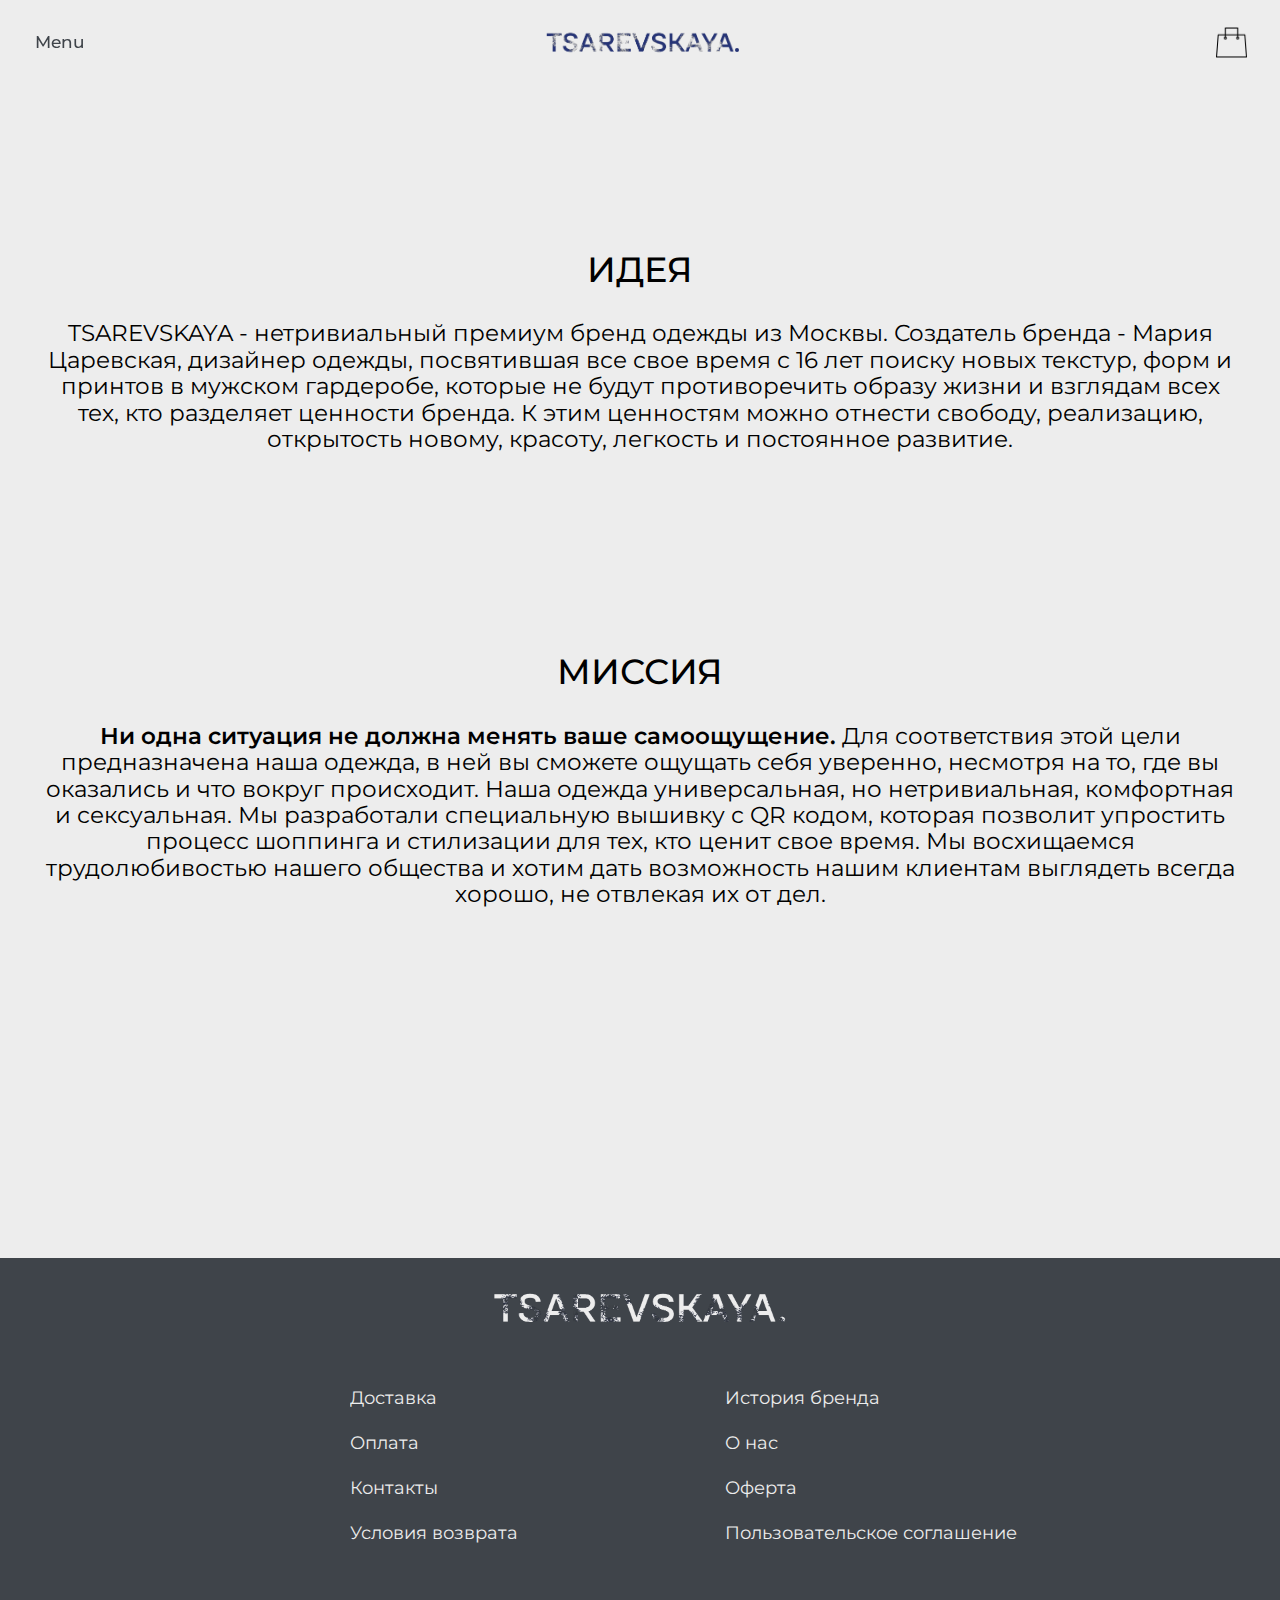
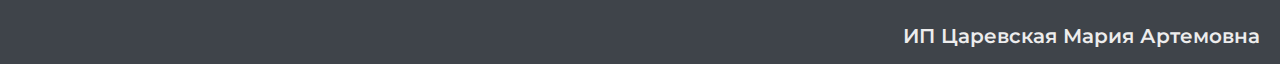
==== about-us-page/index.html @ e5c16aaf "com" ====
<!DOCTYPE html>
<html>
<head>
<title>Tsarevskaya</title>
<!-- Шрифты. -->
<link rel="preconnect" href="https://fonts.googleapis.com">
<link rel="preconnect" href="https://fonts.gstatic.com" crossorigin>
<link href="https://fonts.googleapis.com/css2?family=Montserrat:wght@300;400;500;600;700;800&display=swap" rel="stylesheet">
<!-- Сброс стилей -->
<link rel="stylesheet" href="../general/reset.css">
<!-- Общие стили -->
<link rel="stylesheet" type="text/css" href="../general/main-footer-style.css">
<link rel="stylesheet" type="text/css" href="../general/main-footer-adapt.css">
<!-- Мои стили. -->
<link rel="stylesheet" href="style.css">
<!-- Адаптив -->
<link rel="stylesheet" href="adapt.css">
<!-- Корректное отображение на разных устройствах. -->
<meta name="viewport" content="width=device-width, initial-scale=1.0, maximum-scale=1.0, user-scalable=no">

</head>
<body>
    <div class="test-wrapper"></div>
    <!-- Обёртка меню. -->
    <div class="nav-wrapper">
        <div class="nav">
            <!-- Полоска меню. -->
            <div class="nav1">
                <!-- Кнопка меню. -->
                <div class="nav__menu-button blobk" id="menu"><div><span>Menu</span></div></div>
                <!-- Логотип -->
                <a href="../main-page/index.html" class="nav1__logo-ref" >
                    <div class="nav1__logo"></div> 
                    <div class="nav1__dot"></div>
                </a>
                <!-- Кнопка корзина -->
                <a href="" id="shopping-bag"><div class="nav1__shopping-bag"></div></a>
            </div>
            <!-- Выпадающая менюшка. -->
            <div class="nav__drop-menu blobk" id="drop-menu">
                <div class="drop-menu__list">
                    <a href="../clothes-page/index.html"><span>Capsule</span></a>
                    <a href="../clothes-page/index.html"><span>Одежда</span></a>
                    <a href=""><span>Аксессуары</span></a>
                    <a href="../clothes-page/index.html"><span>New</span></a>
                    <a href=""><span>Стилизация</span></a>
                    <a href="../about-us-page/index.html"><span>О нас</span></a>
                </div>
            </div>
        </div>
    </div>


    <div class="space"></div>
     <!-- Обертка для миссия, ценности, идея -->
     <div class="info-main-wrapper">
        <div class="info-wrapper">
             <!-- Идея -->
             <div class="info__mission element-animation">
                <div class="info__mission__title"><h2>Идея</h2></div>
                <div class="info__mission__text">
                    <p>
                        TSAREVSKAYA - нетривиальный премиум бренд одежды из Москвы. Создатель бренда
                         - Мария Царевская, дизайнер одежды, посвятившая все свое время с 16 лет поиску новых текстур, 
                         форм и принтов в мужском гардеробе, которые не будут противоречить образу жизни и взглядам всех 
                         тех, кто разделяет ценности бренда. К этим ценностям можно отнести свободу, реализацию, 
                         открытость новому, красоту, легкость и постоянное развитие.
                    </p>
                </div>
            </div>

            <!-- Миссия -->
            <div class="info__mission element-animation">
                <div class="info__mission__title"><h2>Миссия</h2></div>
                <div class="info__mission__text">
                    <p>
                        <span>Ни одна ситуация не должна менять ваше самоощущение.</span>
                        Для соответствия этой цели предназначена наша одежда, в ней вы сможете ощущать 
                        себя уверенно, несмотря на то, где вы оказались и что вокруг происходит. Наша одежда 
                        универсальная, но нетривиальная, комфортная и сексуальная.  
                        Мы разработали специальную вышивку с QR кодом, которая позволит упростить процесс
                         шоппинга и стилизации для тех, кто ценит свое время. Мы восхищаемся трудолюбивостью
                          нашего общества и хотим дать возможность нашим клиентам выглядеть всегда хорошо, не отвлекая их от дел.
                    </p>
                </div>
            </div>
        </div>
    </div>

    <!-- Подвал -->
    <div class="footer">
        <a href="" class="footer__logo"></a>
        <div class="footer__refs">
            <div><a href="">Доставка</a></div>
            <div><a href="">Оплата</a></div>
            <div><a href="">Контакты</a></div>
            <div><a href="">Условия возврата</a></div>
            <div><a href="">История бренда</a></div>
            <div><a href="">О нас</a></div>
            <div><a href="">Оферта</a></div>
            <div><a href="">Пользовательское соглашение</a></div>
        </div>
        <div class="footer__ceo-name"><h2>ИП Царевская Мария Артемовна</h2></div>
    </div>

 

    <!-- JQuery -->
    <script src="../jquery-full/jquery-3.7.1-full.js"></script>
    <!-- Общий js -->
    <script src="../general/main-footer-js.js"></script>
    <!-- Main -->
    <script type="text/javascript" src="main.js"></script>

</body>
</html>
---- general/main-footer-style.css ----
/* Сброс стилей */
body{
    margin: 0;
    background-color: rgb(237, 237, 237);
    position: relative;
}


/* Навигация по сайту */
.nav-wrapper{
    margin-top: 15px;
    width: 100%;
    position: fixed;
    z-index: 10;
    display: flex;
    justify-content: center; 
}
.nav{
    margin: 0 20px;
    width: 100%;
    backdrop-filter: blur(135px);
    -webkit-backdrop-filter: blur(135px);
    border-radius: 20px;
    max-width: 1300px;
    overflow: hidden;
}
.nav:hover {
    background-color: rgba(0, 0, 0, 0.025);
}
.nav1{
    width: 100%;
    height: 56px;
    overflow: hidden;
    position: relative;
}
.nav__menu-button {
    display: flex;
    width: 80px;
    height: 100%;
    align-items: center;
    justify-content: center;
    font-family: 'Montserrat', sans-serif;
    font-size: 17px;
    font-weight: 500;
    color: rgba(63, 68, 74, 1);
    float: left;
}
.nav__menu-button:hover div {
    background-color: rgba(0, 0, 0, 0.15);
}
.test-wrapper {
    position: absolute;
    width: 100%;
    height: 100%;
    z-index: -1;
}
.nav__menu-button div {
    width: calc(100% - 8px);
    height: calc(100% - 8px);
    border-radius: 16px;
    display: flex;
    align-items: center;
    justify-content: center;
    user-select: none; 
}

.nav1__logo-ref {
    display: block;
    position: relative;
    width: 200px;
    height: 100%;
    position: absolute;
    left: calc(50% - 100px);
}
.nav1__logo {
    width: 100%;
    height: 100%;
    background-image: url(../images/main-logo-dotless.png);
    background-position: center;
    background-repeat: no-repeat;
    background-size: 95%;
    position: absolute;
    bottom: 0px;
    transition: 0.2s;
}
.nav1__dot {
    position: absolute;
    width: 4px;
    height: 4px;
    border-radius: 100%;
    background-color: rgb(38, 52, 118);
    transition: 0.2s;
    right: 1px;
    bottom: 19px;
    z-index: 12;
}

#shopping-bag {
    width: 56px;
    height: 56px;
    display: flex;
    align-items: center;
    justify-content: center;
    float: right;
}
.nav1__shopping-bag {
    width: 48px;
    height: 48px;
    border-radius: 16px;
    background-image: url(../images/shopping-bag-icon.png);
    background-position: center;
    background-repeat: no-repeat;
    background-size: 65%;
}
#shopping-bag:hover .nav1__shopping-bag{
    background-color: rgba(0, 0, 0, 0.2);
}

/* Выпадающее меню */
.nav__drop-menu {
    width: 100%;
    display: none;
}
.open-menu {
    display: flex;
    align-items: center;
    justify-content: center;
}
.drop-menu__list {
    width: 100%;
    display: grid;
    grid-template-columns: repeat(2, 1fr);
    grid-template-rows: repeat(3, 1fr);
    grid-auto-flow: column;
    background-color: rgba(0, 0, 0, 0.15);
    margin: 5px;
    border-radius: 15px;
    padding: 5px;
    max-height: calc(100vh - 100px);
    overflow: scroll;
}
.drop-menu__list::-webkit-scrollbar {
    display: none;
}
.drop-menu__list > a {
    border-radius: 5px;
    background-color: rgba(0, 0, 0, 0.1);
    padding: 1em;
    margin: 10px;
    border-radius: 12px;
    color: rgb(237, 237, 237); 
    text-decoration: none;
    font-family: 'Montserrat', sans-serif;
    font-size: 20px;
    font-weight: 500;
    text-align: center;
    transition: 0.2s;
}
.drop-menu__list > a span {
    position: relative;
}
.drop-menu__list a:nth-child(3) span::before,
.drop-menu__list a:nth-child(5) span::before {
    content: ' ';
    position: absolute;
    width: 100%;
    height: 2px;
    background-color: rgb(38, 52, 118);
    top: calc(50% + 1px);
}
.drop-menu__list > a:hover {
    transform: scale(1.03);
    background-color: rgba(0, 0, 0, 0.15);
}





/* Footer */
.footer {
    width: 100%;
    display: flex;
    flex-direction: column;
    justify-content: center;
    align-items: center;
    background-color: rgba(63, 68, 74, 1);
    margin-top: 400px;
}
.footer__logo {
    display: block;
    width: 300px;
    height: 100px;
    background-image: url(../images/main-logo-invert.png);
    background-position: center;
    background-repeat: no-repeat;
    background-size: 100%;
    margin-bottom: 20px;
}
.footer__refs {
    width: 100%;
    max-width: 750px;
    margin-left: 150px;
    /* background-color: red; */
    display: grid;
    grid-template-columns: repeat(2, 1fr);
    grid-template-rows: repeat(4, 1fr);
    grid-auto-flow: column;
}
.footer__refs div {
    margin: 10px;
}
.footer__refs a {
    text-decoration: none;
    color: rgb(237, 237, 237);
    position: relative;
    font-family: 'Montserrat', sans-serif;
    font-weight: 400;
    font-size: 18px;
    position: relative;
    overflow: hidden;
    display: inline-block;
}
.footer__refs a::before {
    position: absolute;
    content: ' ';
    width: 100%;
    height: 1px;
    background-color: rgb(237, 237, 237);
    bottom: 1px;
    left: -100%;
    transition: 0.2s;
}
.footer__refs a:hover::before {
    left: 0;
}
.footer__ceo-name {
    width: 100%;
    max-width: 1400px;
    padding: 0 20px;
    margin-top: 50px;
    box-sizing: border-box;
}
.footer__ceo-name h2 {
    float: right;
    font-family: 'Montserrat', sans-serif;
    font-weight: 600;
    font-size: 20px;
    color: rgb(237, 237, 237);
}
---- general/main-footer-adapt.css ----
@media screen and (max-width: 1440px) {
    .footer {
        margin-top: 300px;
    }
}
@media screen and (max-width: 1024px) {
    .footer {
        margin-top: 200px;
    }
    .footer__refs {
        max-width: 650px;
        margin-left: 100px;
    }
    .footer__refs a {
        font-size: 16px;
    }
    .footer__ceo-name {
        margin-top: 30px;
    }
    .footer__ceo-name h2 {
        font-size: 18px;
    }
}
@media screen and (max-width: 786px) {
    .nav__menu-button:hover div {
        background-color: rgba(0, 0, 0, 0);
    }
    .footer__refs {
        grid-template-columns: repeat(1, 1fr);
        grid-template-rows: repeat(8, 1fr);
        margin-left: 0;
    }
    .footer__refs div {
        text-align: center;
        margin: 10px 0;
    }
}
@media screen and (max-width: 425px) {
    .nav {
        margin:  0 10px;
    }
    .nav1__logo-ref {
        width: 150px;
        left: calc(50% - 75px);
    }
    .drop-menu__list {
        grid-template-columns: repeat(1, 1fr);
        grid-template-rows: repeat(6, 1fr);
    }
    .footer__logo {
        width: 200px;
        height: 70px;
        margin-bottom: 10px;
    }
    .footer__refs a {
        font-size: 14px;
    }
    .footer__ceo-name {
        padding: 0 10px;
    }
    .footer__ceo-name h2 {
        font-size: 15px;
    }
}
---- about-us-page/style.css ----
/* Пустой блок */
.space {
    width: 100%;
    height: 250px;
}

/* Блоки миссия, ценности, идея */

/* Блок миссия, идея */
.info-main-wrapper {
    width: 100%;
    display: flex;
    justify-content: center;
    margin-top: 0px;
}
.info-wrapper {
    width: 100%;
    max-width: 1200px;
    display: inline-block;
    padding: 0 20px;
}
.info__mission {
    width: 100%;
    font-family: 'Montserrat', sans-serif;
    margin-bottom: 200px;
}
.info__mission__title {
    display: flex;
    align-items: center;
    justify-content: center;
}
.info__mission__title>h2 {
    font-weight: 500;
    font-size: 35px;
    text-transform: uppercase;
    padding: 0;
    margin: 0;
    margin-bottom: 30px;
}
.info__mission__text>p {
    padding: 0;
    margin: 0;
    font-size: 23px;
    text-align: center;
}
.info__mission__text span {
    font-weight: 600;
}

/* Анимация при скроле */
.element-animation {
    opacity: 0;
    transform: translateY(-100px);
}
  
.element-animation.element-show {
    opacity: 1;
    transition: all 1s;
    transform: translateY(0%);
}

.footer {
    margin-top: 150px;
}
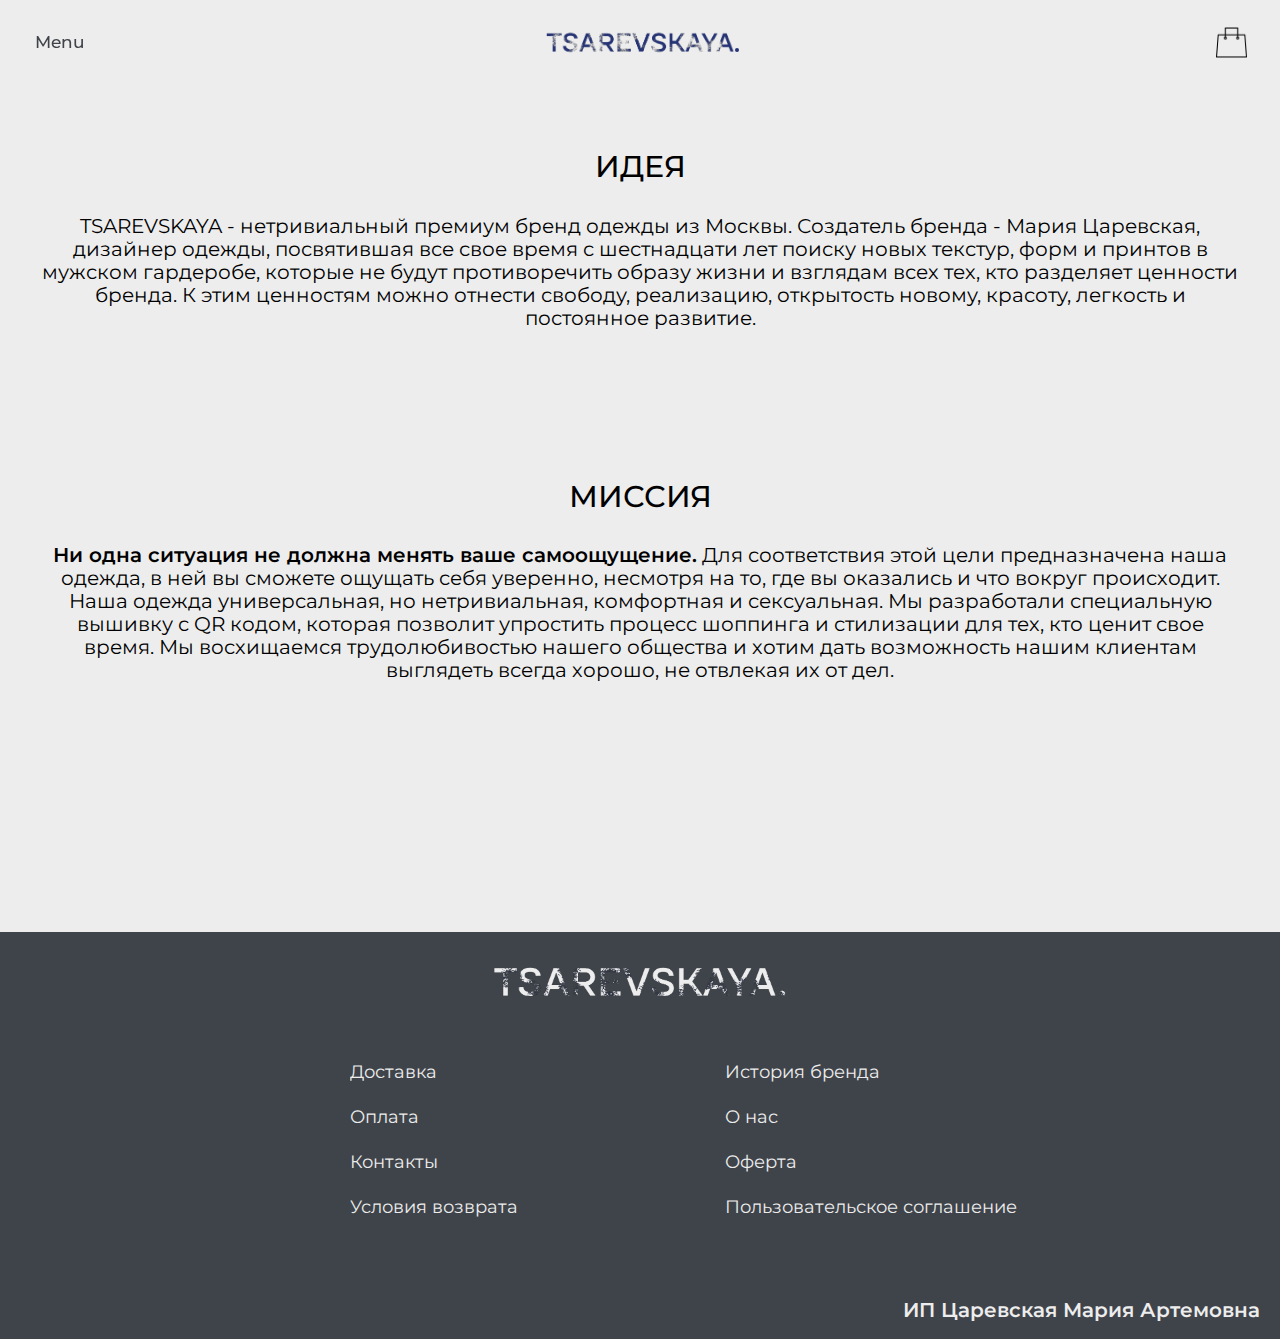
==== commit 0de1bd39: "com" ====
--- a/about-us-page/index.html
+++ b/about-us-page/index.html
@@ -27,24 +27,44 @@
             <!-- Полоска меню. -->
             <div class="nav1">
                 <!-- Кнопка меню. -->
-                <div class="nav__menu-button blobk" id="menu"><div><span>Menu</span></div></div>
+                <div class="nav__menu-button" id="menu"><div><span>Menu</span></div></div>
                 <!-- Логотип -->
                 <a href="../main-page/index.html" class="nav1__logo-ref" >
                     <div class="nav1__logo"></div> 
                     <div class="nav1__dot"></div>
                 </a>
                 <!-- Кнопка корзина -->
-                <a href="" id="shopping-bag"><div class="nav1__shopping-bag"></div></a>
+                <a href="../form-page/index.html" id="shopping-bag"><div class="nav1__shopping-bag"></div></a>
             </div>
             <!-- Выпадающая менюшка. -->
-            <div class="nav__drop-menu blobk" id="drop-menu">
-                <div class="drop-menu__list">
+            <div class="nav__drop-menu" id="drop-menu">
+                <!-- <div class="drop-menu__list">
                     <a href="../clothes-page/index.html"><span>Capsule</span></a>
                     <a href="../clothes-page/index.html"><span>Одежда</span></a>
                     <a href=""><span>Аксессуары</span></a>
                     <a href="../clothes-page/index.html"><span>New</span></a>
                     <a href=""><span>Стилизация</span></a>
                     <a href="../about-us-page/index.html"><span>О нас</span></a>
+                </div> -->
+                <div class="drop-menu-wrapper">
+                    <div class="drop-menu-first-wrapper">
+                        <div class="drop-menu-first">
+                            <div class="drop-menu-first__refs-wrapper">
+                                <div class="drop-menu-first__refs">
+                                    <a><span>Capsule</span></a>
+                                    <a href="../clothes-page/index.html"><span>Одежда</span></a>
+                                    <a href="../form-page/index.html"><span>Аксессуары</span></a>
+                                </div>
+                            </div>
+                        </div>
+                    </div>
+                    <div class="drop-menu-second-wrapper">
+                        <div class="drop-menu-second">
+                            <a href="../clothes-page/index.html"><span>New</span></a>
+                            <a href="../form-page/index.html"><span>Cтилизация</span></a>
+                            <a href="../about-us-page/index.html"><span>О нас</span></a>
+                        </div>
+                    </div>
                 </div>
             </div>
         </div>
@@ -52,7 +72,7 @@
 
 
     <div class="space"></div>
-     <!-- Обертка для миссия, ценности, идея -->
+     <!-- Обертка для идея, миссия -->
      <div class="info-main-wrapper">
         <div class="info-wrapper">
              <!-- Идея -->
@@ -61,7 +81,7 @@
                 <div class="info__mission__text">
                     <p>
                         TSAREVSKAYA - нетривиальный премиум бренд одежды из Москвы. Создатель бренда
-                         - Мария Царевская, дизайнер одежды, посвятившая все свое время с 16 лет поиску новых текстур, 
+                         - Мария Царевская, дизайнер одежды, посвятившая все свое время с шестнадцати лет поиску новых текстур, 
                          форм и принтов в мужском гардеробе, которые не будут противоречить образу жизни и взглядам всех 
                          тех, кто разделяет ценности бренда. К этим ценностям можно отнести свободу, реализацию, 
                          открытость новому, красоту, легкость и постоянное развитие.
@@ -89,16 +109,16 @@
 
     <!-- Подвал -->
     <div class="footer">
-        <a href="" class="footer__logo"></a>
+        <a href="../main-page/index.html" class="footer__logo"></a>
         <div class="footer__refs">
-            <div><a href="">Доставка</a></div>
-            <div><a href="">Оплата</a></div>
-            <div><a href="">Контакты</a></div>
-            <div><a href="">Условия возврата</a></div>
-            <div><a href="">История бренда</a></div>
-            <div><a href="">О нас</a></div>
-            <div><a href="">Оферта</a></div>
-            <div><a href="">Пользовательское соглашение</a></div>
+            <div><a href="../form-page/index.html">Доставка</a></div>
+            <div><a href="../form-page/index.html">Оплата</a></div>
+            <div><a href="../form-page/index.html">Контакты</a></div>
+            <div><a href="../form-page/index.html">Условия возврата</a></div>
+            <div><a href="../form-page/index.html">История бренда</a></div>
+            <div><a href="../about-us-page/index.html">О нас</a></div>
+            <div><a href="../form-page/index.html">Оферта</a></div>
+            <div><a href="../form-page/index.html">Пользовательское соглашение</a></div>
         </div>
         <div class="footer__ceo-name"><h2>ИП Царевская Мария Артемовна</h2></div>
     </div>
--- a/general/main-footer-style.css
+++ b/general/main-footer-style.css
@@ -126,7 +126,8 @@
     align-items: center;
     justify-content: center;
 }
-.drop-menu__list {
+/* Cтарая версия выпадающего меню. */
+/* .drop-menu__list {
     width: 100%;
     display: grid;
     grid-template-columns: repeat(2, 1fr);
@@ -171,7 +172,126 @@
 .drop-menu__list > a:hover {
     transform: scale(1.03);
     background-color: rgba(0, 0, 0, 0.15);
-}
+} */
+
+/* Новая версия выпадающего меню */
+.drop-menu-wrapper {
+    width: 100%;
+    background-color: rgba(0, 0, 0, 0.15);
+    border-radius: 15px;
+    margin: 5px;
+    display: flex;
+}
+.drop-menu-first-wrapper {
+    width: 50%;
+    display: flex;
+    align-items: center;
+    justify-content: center;
+}
+.drop-menu-first{
+    width: calc(100% - 20px);
+    height: calc(100% - 20px);
+    background-color: rgba(0, 0, 0, 0.1);
+    border-radius: 14px;
+}
+.drop-menu-first__refs-wrapper {
+    width: 100%;
+    height: 100%;
+    display: flex;
+    align-items: center;
+    justify-content: center;
+}
+.drop-menu-first__refs{
+    width: 100%;
+    height: 100%;
+    display: flex;
+    align-items: center;
+    justify-content: center;
+    flex-direction: column;
+}
+.drop-menu-first__refs a {
+    width: calc(100% - 20px);
+    background-color: rgba(0, 0, 0, 0.15);
+    border-radius: 12px;
+    color: rgb(237, 237, 237);
+    text-decoration: none;
+    font-family: 'Montserrat', sans-serif;
+    font-size: 20px;
+    font-weight: 500;
+    text-align: center;
+    box-sizing: border-box;
+    margin-top: 10px;
+    padding: 20px;
+    transition: 0.2s;
+}
+.drop-menu-first__refs a span {
+    position: relative;
+}
+.drop-menu-first__refs a:last-child span::before {
+    content: ' ';
+    position: absolute;
+    width: 100%;
+    height: 2px;
+    top: calc(50% + 1px);
+    background-color: rgb(38, 52, 118);
+}
+.drop-menu-first__refs a:hover {
+    background-color: rgba(0, 0, 0, 0.2);
+}
+.drop-menu-first__refs a:first-child {
+    padding: 10px;
+    margin-top: 0;
+    background-color: rgba(0, 0, 0, 0);
+    user-select: none;
+}
+.drop-menu-second-wrapper {
+    width: 50%;
+    display: flex;
+    align-items: center;
+    justify-content: center;
+}
+.drop-menu-second{
+    width: 100%;
+    margin: 10px;
+    display: flex;
+    flex-direction: column;
+    align-items: center;
+}
+.drop-menu-second a{
+    width: 100%;
+    background-color: rgba(0, 0, 0, 0.1);
+    border-radius: 12px;
+    color: rgb(237, 237, 237);
+    text-decoration: none;
+    font-family: 'Montserrat', sans-serif;
+    font-size: 20px;
+    font-weight: 500;
+    text-align: center;
+    box-sizing: border-box;
+    padding: 20px;
+    margin-bottom: 10px;
+    transition: 0.2s;
+}
+.drop-menu-second a span {
+    position: relative;
+}
+.drop-menu-second a:nth-child(2) span::before {
+    content: ' ';
+    position: absolute;
+    width: 100%;
+    height: 2px;
+    top: calc(50% + 1px);
+    background-color: rgb(38, 52, 118);
+}
+.drop-menu-second a:hover {
+    background-color: rgba(0, 0, 0, 0.2);
+}
+.drop-menu-second a:last-child {
+    margin-bottom: 0;
+}
+
+
+
 
 
 
--- a/general/main-footer-adapt.css
+++ b/general/main-footer-adapt.css
@@ -34,6 +34,22 @@
         text-align: center;
         margin: 10px 0;
     }
+    .drop-menu-wrapper {
+        flex-direction: column;
+    }
+    .drop-menu-first-wrapper {
+        width: 100%;
+        margin-top: 10px;
+    }
+    .drop-menu-second-wrapper {
+        width: 100%;
+    }
+    .drop-menu-first__refs a:last-child {
+        margin-bottom: 10px;
+    }
+    .drop-menu-first__refs a:first-child {
+        margin-top: 10px;
+    }
 }
 @media screen and (max-width: 425px) {
     .nav {
@@ -43,10 +59,11 @@
         width: 150px;
         left: calc(50% - 75px);
     }
-    .drop-menu__list {
+    /* Страя версия выпадающего меню. */
+    /* .drop-menu__list {
         grid-template-columns: repeat(1, 1fr);
         grid-template-rows: repeat(6, 1fr);
-    }
+    } */
     .footer__logo {
         width: 200px;
         height: 70px;
--- a/about-us-page/style.css
+++ b/about-us-page/style.css
@@ -1,7 +1,7 @@
 /* Пустой блок */
 .space {
     width: 100%;
-    height: 250px;
+    height: 200px;
 }
 
 /* Блоки миссия, ценности, идея */
@@ -31,7 +31,7 @@
 }
 .info__mission__title>h2 {
     font-weight: 500;
-    font-size: 35px;
+    font-size: 30px;
     text-transform: uppercase;
     padding: 0;
     margin: 0;
@@ -40,7 +40,7 @@
 .info__mission__text>p {
     padding: 0;
     margin: 0;
-    font-size: 23px;
+    font-size: 20px;
     text-align: center;
 }
 .info__mission__text span {
@@ -52,7 +52,7 @@
     opacity: 0;
     transform: translateY(-100px);
 }
-  
+
 .element-animation.element-show {
     opacity: 1;
     transition: all 1s;
@@ -60,5 +60,5 @@
 }
 
 .footer {
-    margin-top: 150px;
+    margin-top: 100px;
 }--- a/about-us-page/adapt.css
+++ b/about-us-page/adapt.css
@@ -0,0 +1,37 @@
+@media screen and (max-width: 1440px) {
+    .space {
+        height: 150px;
+    }
+    .info__mission {
+        margin-bottom: 150px;
+    }
+}
+
+@media screen and (max-width: 1024px) {
+    .info__mission__title>h2 {
+        font-size: 27px;
+        margin-bottom: 20px;
+    }
+}
+
+@media screen and (max-width: 786px) {
+    .info__mission {
+        margin-bottom: 100px;
+    }
+    .footer {
+        margin-top:  50px;
+    }
+}
+
+@media screen and (max-width: 425px) {
+    .space {
+        height: 100px;
+    }
+    .info__mission__title>h2 {
+        font-size: 25px;
+        margin-bottom: 15px;
+    }
+    .info__mission__text>p {
+        font-size: 19px;
+    }
+}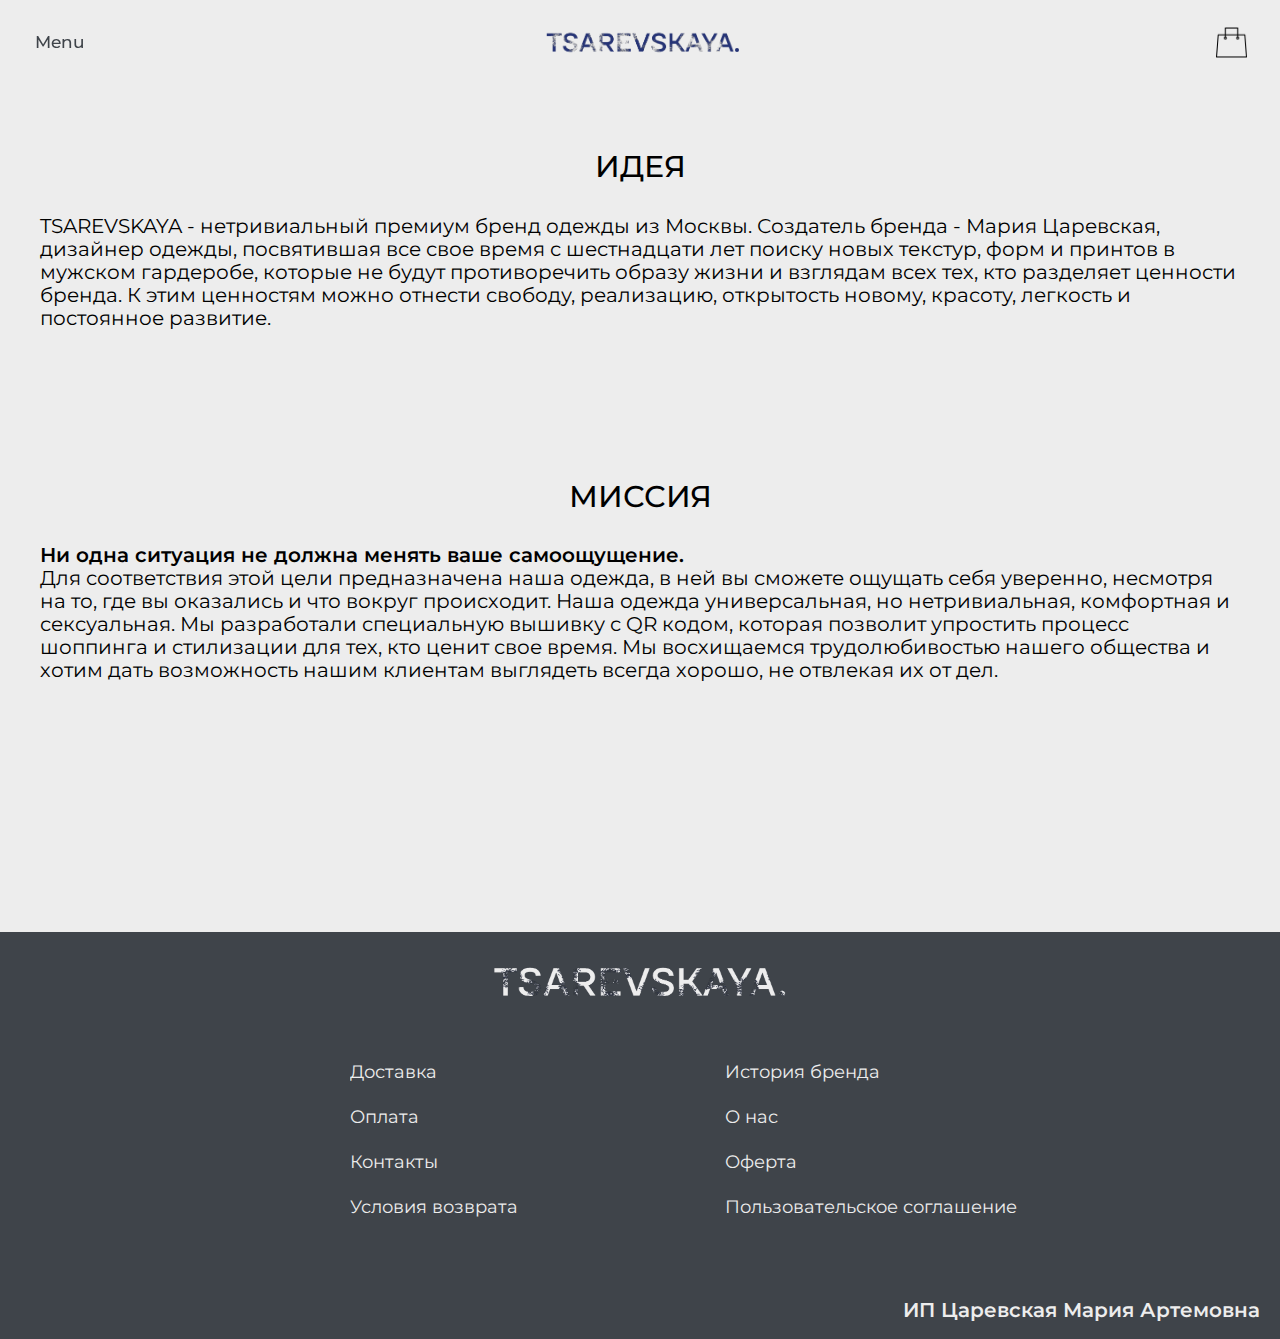
==== commit 77a83cf3: "com" ====
--- a/about-us-page/index.html
+++ b/about-us-page/index.html
@@ -94,7 +94,7 @@
                 <div class="info__mission__title"><h2>Миссия</h2></div>
                 <div class="info__mission__text">
                     <p>
-                        <span>Ни одна ситуация не должна менять ваше самоощущение.</span>
+                        <span>Ни одна ситуация не должна менять ваше самоощущение.</span><br>
                         Для соответствия этой цели предназначена наша одежда, в ней вы сможете ощущать 
                         себя уверенно, несмотря на то, где вы оказались и что вокруг происходит. Наша одежда 
                         универсальная, но нетривиальная, комфортная и сексуальная.  
--- a/about-us-page/style.css
+++ b/about-us-page/style.css
@@ -41,7 +41,7 @@
     padding: 0;
     margin: 0;
     font-size: 20px;
-    text-align: center;
+    text-align: left;
 }
 .info__mission__text span {
     font-weight: 600;
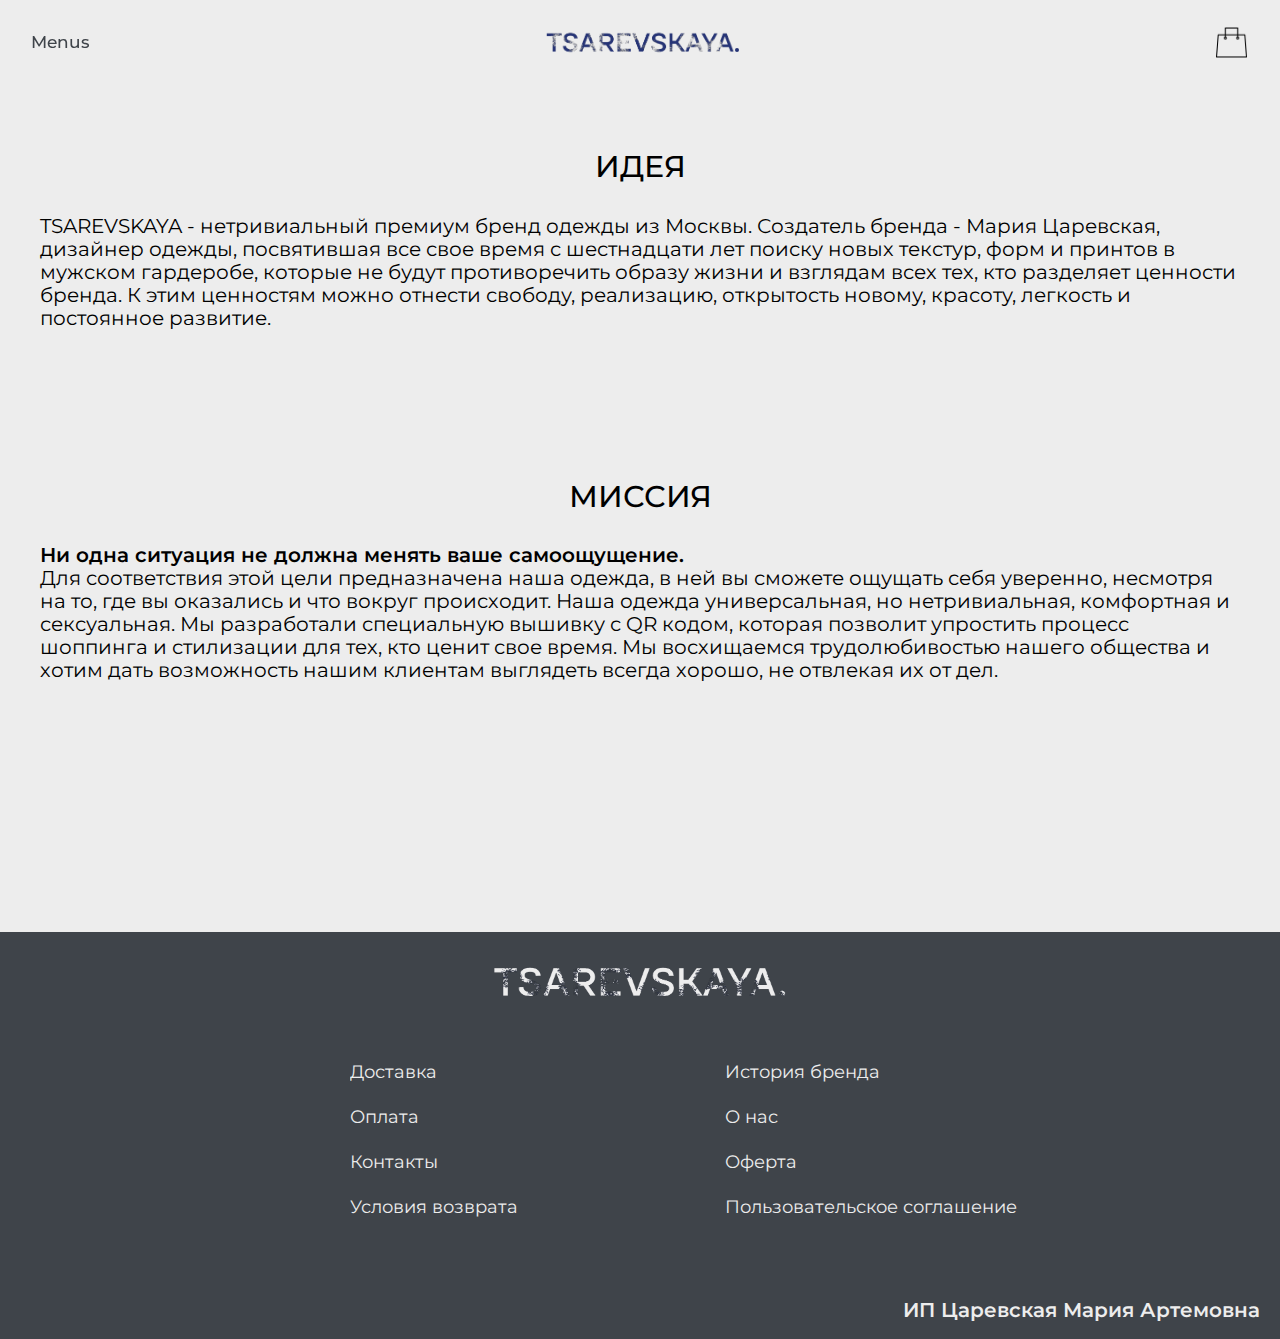
==== commit 809973e0: "Com" ====
--- a/about-us-page/index.html
+++ b/about-us-page/index.html
@@ -27,7 +27,7 @@
             <!-- Полоска меню. -->
             <div class="nav1">
                 <!-- Кнопка меню. -->
-                <div class="nav__menu-button" id="menu"><div><span>Menu</span></div></div>
+                <div class="nav__menu-button" id="menu"><div><span>Menus</span></div></div>
                 <!-- Логотип -->
                 <a href="../main-page/index.html" class="nav1__logo-ref" >
                     <div class="nav1__logo"></div> 
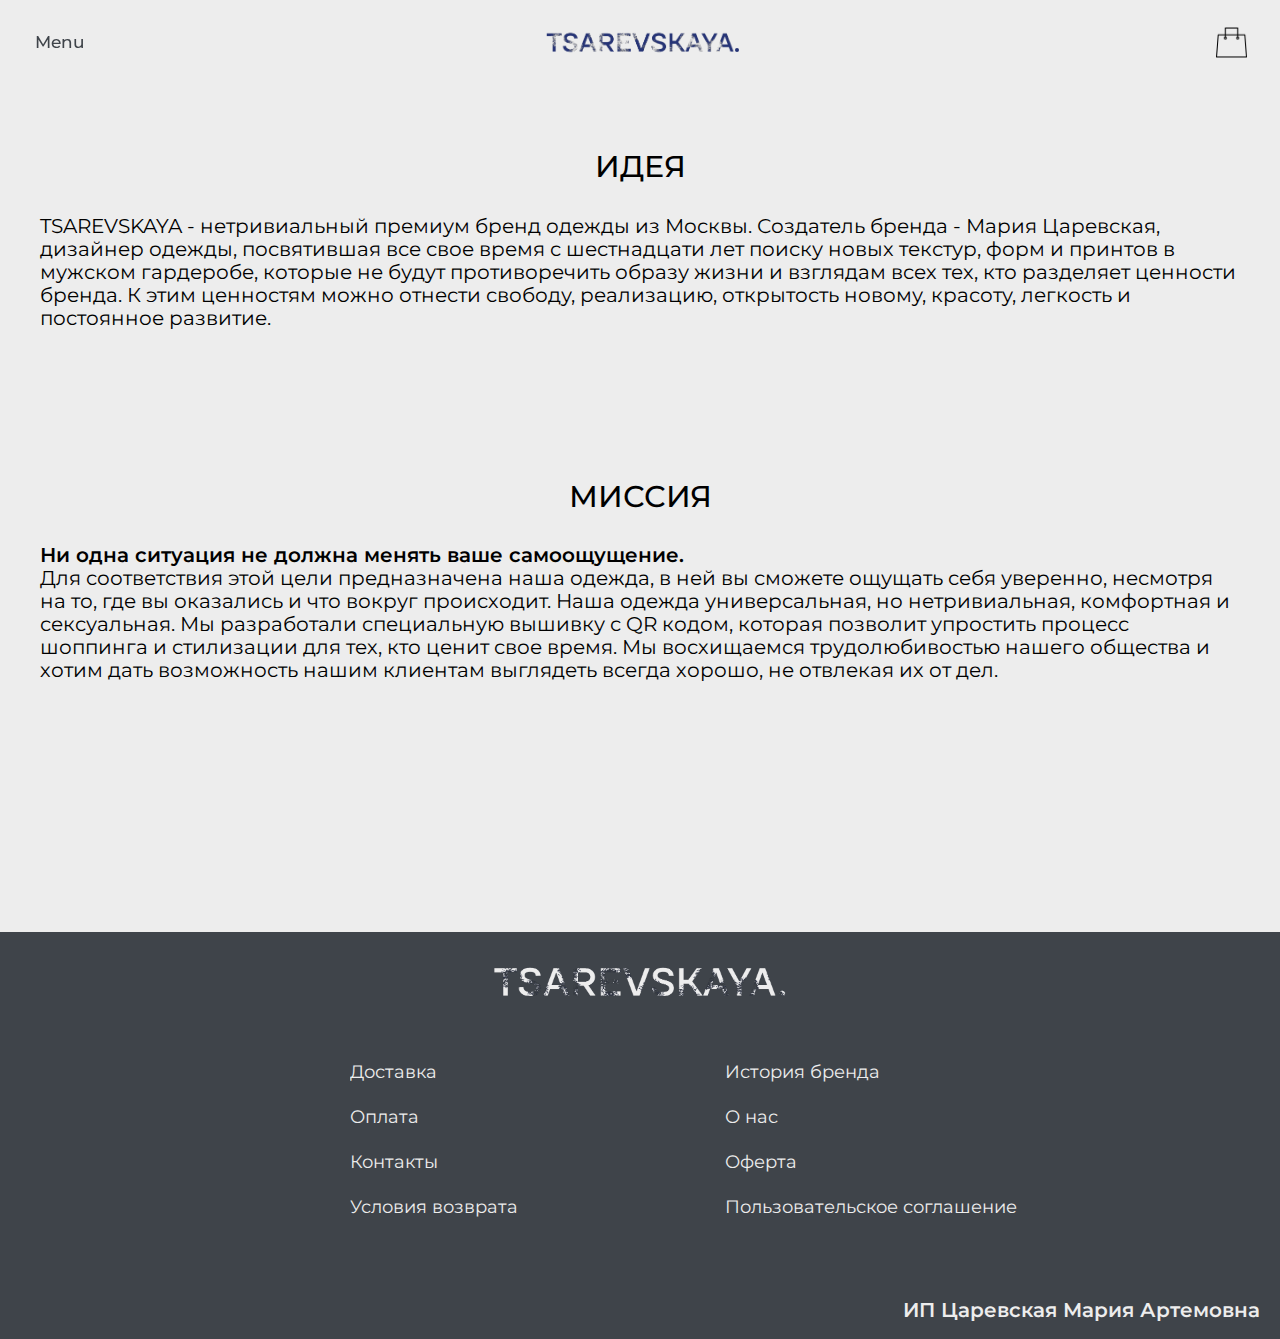
==== commit d7fdfdf6: "com" ====
--- a/about-us-page/index.html
+++ b/about-us-page/index.html
@@ -27,7 +27,7 @@
             <!-- Полоска меню. -->
             <div class="nav1">
                 <!-- Кнопка меню. -->
-                <div class="nav__menu-button" id="menu"><div><span>Menus</span></div></div>
+                <div class="nav__menu-button" id="menu"><div><span>Menu</span></div></div>
                 <!-- Логотип -->
                 <a href="../main-page/index.html" class="nav1__logo-ref" >
                     <div class="nav1__logo"></div> 
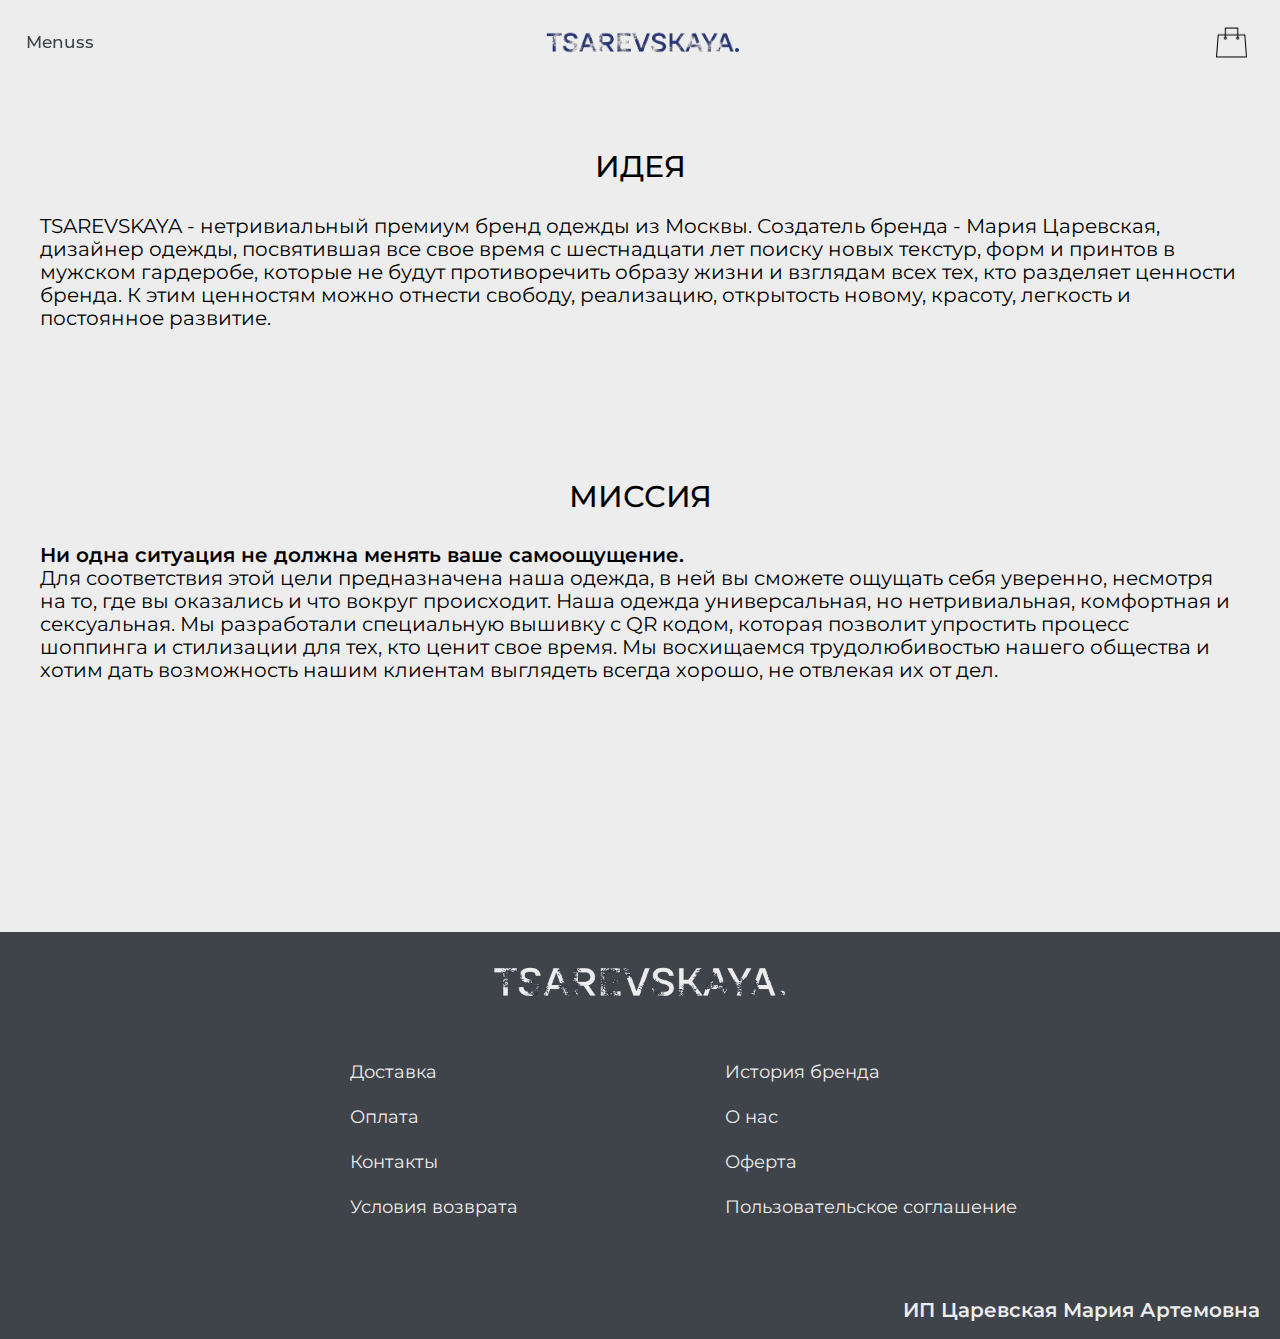
==== commit d4c62f87: "com" ====
--- a/about-us-page/index.html
+++ b/about-us-page/index.html
@@ -27,7 +27,7 @@
             <!-- Полоска меню. -->
             <div class="nav1">
                 <!-- Кнопка меню. -->
-                <div class="nav__menu-button" id="menu"><div><span>Menu</span></div></div>
+                <div class="nav__menu-button" id="menu"><div><span>Menuss</span></div></div>
                 <!-- Логотип -->
                 <a href="../main-page/index.html" class="nav1__logo-ref" >
                     <div class="nav1__logo"></div> 
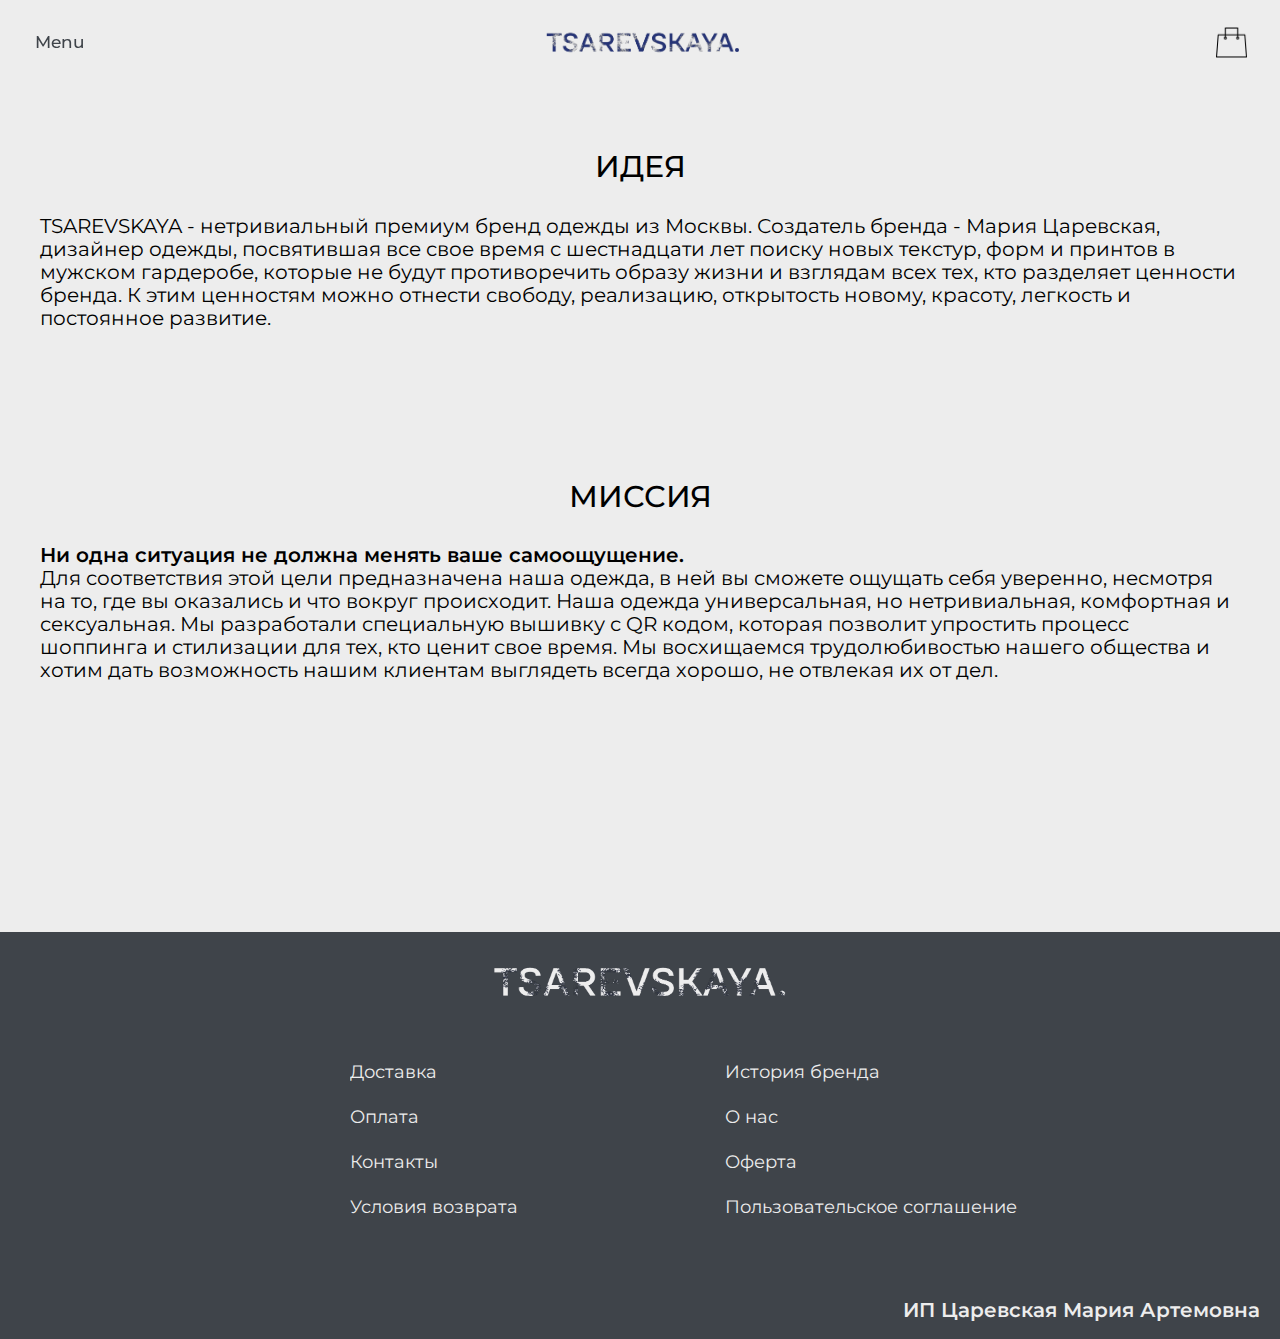
==== commit 0b2c5ef1: "com" ====
--- a/about-us-page/index.html
+++ b/about-us-page/index.html
@@ -27,7 +27,7 @@
             <!-- Полоска меню. -->
             <div class="nav1">
                 <!-- Кнопка меню. -->
-                <div class="nav__menu-button" id="menu"><div><span>Menuss</span></div></div>
+                <div class="nav__menu-button" id="menu"><div><span>Menu</span></div></div>
                 <!-- Логотип -->
                 <a href="../main-page/index.html" class="nav1__logo-ref" >
                     <div class="nav1__logo"></div> 
--- a/general/main-footer-style.css
+++ b/general/main-footer-style.css
@@ -61,7 +61,7 @@
     display: flex;
     align-items: center;
     justify-content: center;
-    user-select: none; 
+    user-select: none;
 }
 
 .nav1__logo-ref {
